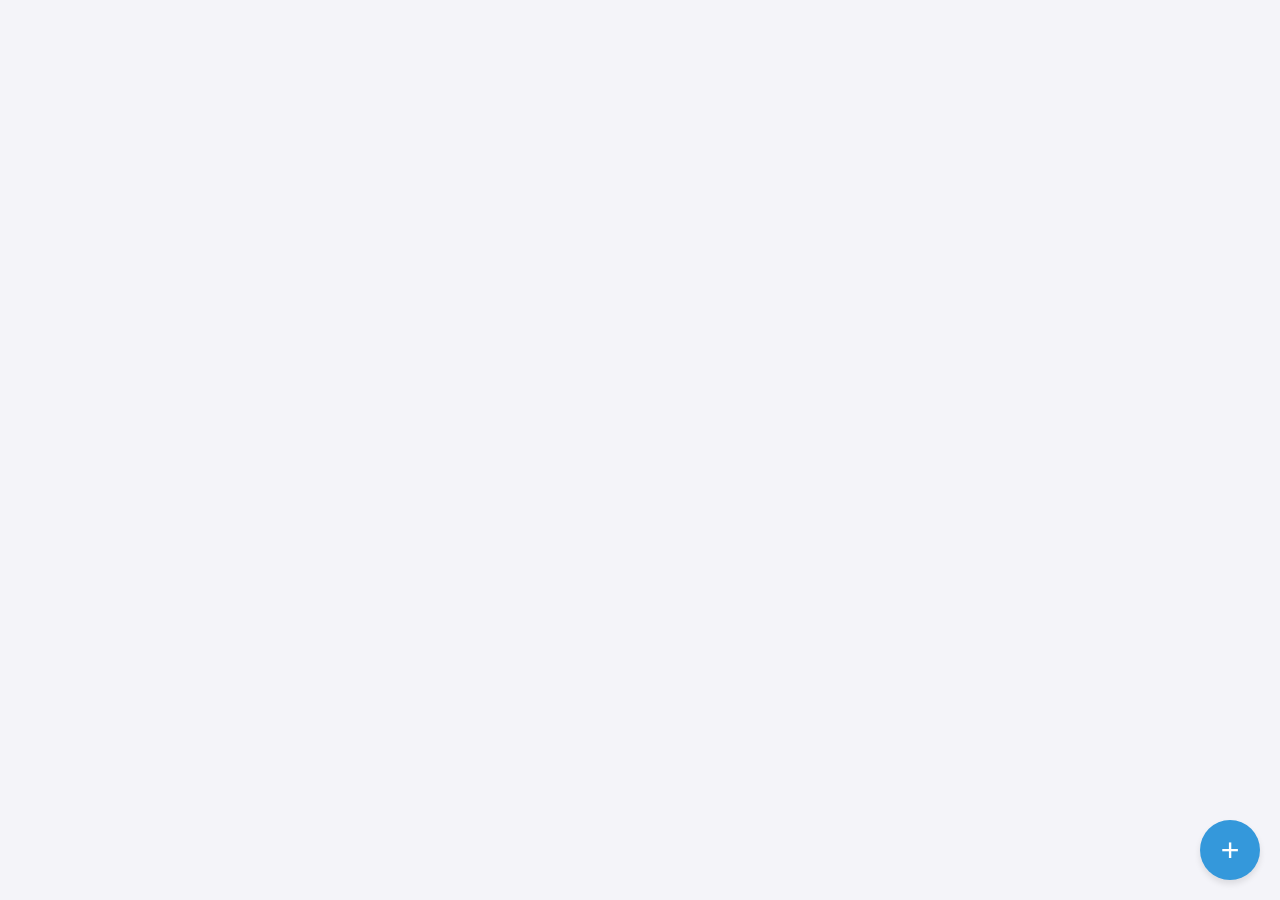
==== index_B.html @ 999f97f9 "inital commmit" ====
<!DOCTYPE html>
<html lang="en">
<head>
    <meta charset="UTF-8">
    <meta name="viewport" content="width=device-width, initial-scale=1.0">
    <title>Floating Button Design</title>
    <link rel="stylesheet" href="Materiel add.css">
    <link href="https://fonts.googleapis.com/css2?family=Roboto:wght@400;500;700&display=swap" rel="stylesheet">
</head>
<body>
    <main>
        <div id="container">
            <!-- Dynamically added boxes will appear here -->
        </div>
        <button class="floating-button" onclick="addMaterialBox()">+</button>
    </main>

    <script>
        function addMaterialBox() {
            const container = document.getElementById('container');

            const box = document.createElement('div');
            box.className = 'material-box';

            box.innerHTML = `
                <h3>Material Details</h3>
                <div class="material-details">
                    <p><strong>Name:</strong> Cement</p>
                    <p><strong>Size:</strong> 50 kg</p>
                    <p><strong>Incoming Data:</strong> 200 bags</p>
                </div>
                <div class="current-stock">
                    <h4>Current Stock</h4>
                    <p>150 bags</p>
                </div>
            `;

            container.appendChild(box);
        }
    </script>
</body>
</html>
---- Materiel add.css ----
* {
    margin: 0;
    padding: 0;
    box-sizing: border-box;
}

body {
    font-family: 'Roboto', sans-serif;
    background-color: #f4f4f9;
    color: #333;
    display: flex;
    flex-direction: column;
    align-items: center;
    justify-content: center;
    height: 100vh;
}

main {
    width: 100%;
    padding: 20px;
    display: flex;
    flex-direction: column;
    align-items: center;
    gap: 20px;
}

#container {
    display: flex;
    flex-wrap: wrap;
    gap: 20px;
    justify-content: center;
    width: 100%;
}

.material-box {
    width: 300px;
    background-color: #fff;
    border-radius: 8px;
    box-shadow: 0 4px 6px rgba(0, 0, 0, 0.1);
    padding: 20px;
    display: flex;
    flex-direction: column;
    gap: 10px;
    text-align: left;
}

.material-box h3 {
    font-size: 1.5rem;
    color: #3498db;
}

.material-details p,
.current-stock p {
    font-size: 1rem;
}

.current-stock {
    background-color: #f0f9ff;
    padding: 10px;
    border-radius: 8px;
    text-align: center;
}

.current-stock h4 {
    font-size: 1.2rem;
    color: #2c3e50;
}

.floating-button {
    position: fixed;
    bottom: 20px;
    right: 20px;
    width: 60px;
    height: 60px;
    background-color: #3498db;
    color: white;
    font-size: 2rem;
    border: none;
    border-radius: 50%;
    box-shadow: 0 4px 6px rgba(0, 0, 0, 0.1);
    cursor: pointer;
    display: flex;
    align-items: center;
    justify-content: center;
    transition: background-color 0.3s;
}

.floating-button:hover {
    background-color: #2980b9;
}

@media (max-width: 768px) {
    .material-box {
        width: 90%;
    }
}

@media (max-width: 480px) {
    .floating-button {
        width: 50px;
        height: 50px;
        font-size: 1.5rem;
    }
    .material-box {
        padding: 15px;
    }
    .material-box h3 {
        font-size: 1.2rem;
    }
    .material-details p,
    .current-stock p {
        font-size: 0.9rem;
    }
    .current-stock h4 {
        font-size: 1rem;
    }
}
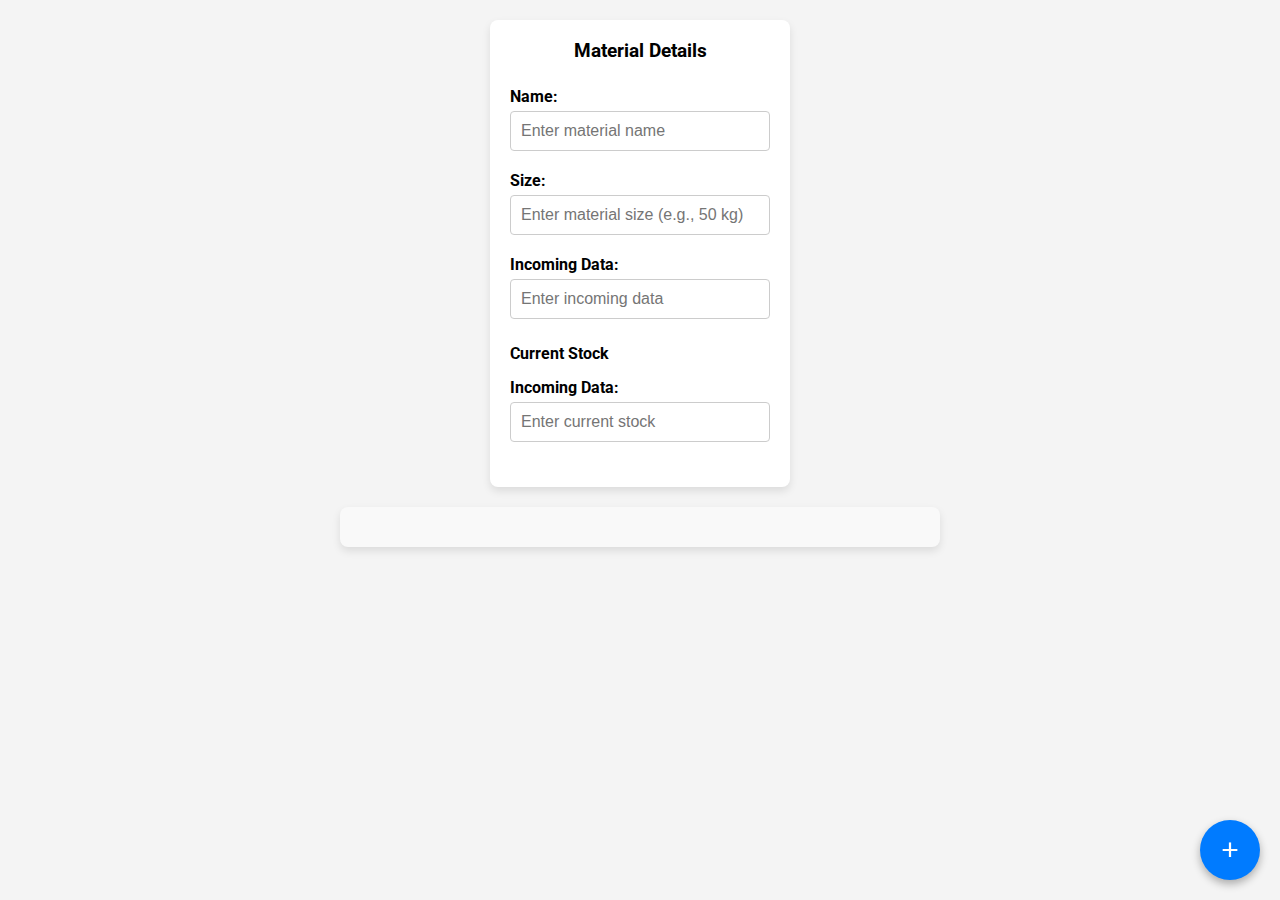
==== commit e5c857f2: "2nd page changed" ====
--- a/index_B.html
+++ b/index_B.html
@@ -1,5 +1,6 @@
 <!DOCTYPE html>
 <html lang="en">
+
 <head>
     <meta charset="UTF-8">
     <meta name="viewport" content="width=device-width, initial-scale=1.0">
@@ -7,36 +8,93 @@
     <link rel="stylesheet" href="Materiel add.css">
     <link href="https://fonts.googleapis.com/css2?family=Roboto:wght@400;500;700&display=swap" rel="stylesheet">
 </head>
+
 <body>
     <main>
-        <div id="container">
-            <!-- Dynamically added boxes will appear here -->
+        <section>
+            <div id="container">
+                <h3>Material Details</h3>
+                <div class="material-details">
+                    <p><strong>Name:</strong> <input type="text" id="materialName" placeholder="Enter material name" />
+                    </p>
+                    <p><strong>Size:</strong> <input type="text" id="materialSize"
+                            placeholder="Enter material size (e.g., 50 kg)" /></p>
+                    <p><strong>Incoming Data:</strong> <input type="number" id="incomingData"
+                            placeholder="Enter incoming data" /></p>
+                </div>
+                <div class="current-stock">
+                    <h4>Current Stock</h4>
+                    <p><strong>Incoming Data:</strong><input type="number" id="currentStock"
+                            placeholder="Enter current stock" /></p>
+                </div>
+
+            </div>
+            <div id="container_addedM">
+                <div class="material-info">
+        <!-- <h3>Material Details</h3>
+        <div class="material-details">
+            <p><strong>Name:</strong> ${materialName}</p>
+            <p><strong>Size:</strong> ${materialSize}</p>
+            <p><strong>Incoming Data:</strong> ${incomingData}</p>
         </div>
+        <div class="current-stock">
+            <h4>Current Stock</h4>
+            <p>${currentStock} bags</p>
+        </div> -->
+    </div>
+            </div>
+        </section>
+        <!-- Floating button -->
         <button class="floating-button" onclick="addMaterialBox()">+</button>
     </main>
 
     <script>
+        // Function to add a new material box with user input
         function addMaterialBox() {
+            // Get the user input values
+            const materialName = document.getElementById("materialName").value;
+            const materialSize = document.getElementById("materialSize").value;
+            const incomingData = document.getElementById("incomingData").value;
+            const currentStock = document.getElementById("currentStock").value;
+
+            // Ensure that the input fields are not empty
+            if (!materialName || !materialSize || !incomingData || !currentStock) {
+                alert('Please fill in all fields before adding.');
+                return;
+            }
+
+            // Create a new container box to hold the new material details
+            const box = document.createElement('div');
+            box.className = 'material-box';  // Adding class for styling
+
+            // Add content to the box
+            box.innerHTML = `
+    <div class="material-info">
+        <h3>Material Details</h3>
+        <div class="material-details">
+            <p><strong>Name:</strong> ${materialName}</p>
+            <p><strong>Size:</strong> ${materialSize}</p>
+            <p><strong>Incoming Data:</strong> ${incomingData}</p>
+        </div>
+        <div class="current-stock">
+            <h4>Current Stock</h4>
+            <p>${currentStock} bags</p>
+        </div>
+    </div>
+`;
+
+
+            // Append the new box to the container
             const container = document.getElementById('container');
+            container.appendChild(box);
 
-            const box = document.createElement('div');
-            box.className = 'material-box';
-
-            box.innerHTML = `
-                <h3>Material Details</h3>
-                <div class="material-details">
-                    <p><strong>Name:</strong> Cement</p>
-                    <p><strong>Size:</strong> 50 kg</p>
-                    <p><strong>Incoming Data:</strong> 200 bags</p>
-                </div>
-                <div class="current-stock">
-                    <h4>Current Stock</h4>
-                    <p>150 bags</p>
-                </div>
-            `;
-
-            container.appendChild(box);
+            // Optionally, clear the input fields after adding the new box
+            document.getElementById("materialName").value = '';
+            document.getElementById("materialSize").value = '';
+            document.getElementById("incomingData").value = '';
+            document.getElementById("currentStock").value = '';
         }
     </script>
 </body>
-</html>
+
+</html>--- a/Materiel add.css
+++ b/Materiel add.css
@@ -1,3 +1,4 @@
+/* Basic Reset */
 * {
     margin: 0;
     padding: 0;
@@ -6,112 +7,133 @@
 
 body {
     font-family: 'Roboto', sans-serif;
-    background-color: #f4f4f9;
-    color: #333;
-    display: flex;
-    flex-direction: column;
-    align-items: center;
-    justify-content: center;
-    height: 100vh;
+    background-color: #f4f4f4;
 }
 
-main {
-    width: 100%;
+/* Container for Material Details */
+#container {
+    max-width: 300px;
+    margin: 20px auto;
+    background-color: #fff;
     padding: 20px;
-    display: flex;
-    flex-direction: column;
-    align-items: center;
-    gap: 20px;
+    border-radius: 8px;
+    box-shadow: 0 4px 8px rgba(0, 0, 0, 0.1);
 }
 
-#container {
-    display: flex;
-    flex-wrap: wrap;
-    gap: 20px;
-    justify-content: center;
-    width: 100%;
+/* Material Details Section */
+.material-details, .current-stock {
+    margin-bottom: 20px;
 }
 
-.material-box {
-    width: 300px;
-    background-color: #fff;
-    border-radius: 8px;
-    box-shadow: 0 4px 6px rgba(0, 0, 0, 0.1);
-    padding: 20px;
-    display: flex;
-    flex-direction: column;
-    gap: 10px;
-    text-align: left;
+h3 {
+    text-align: center;
+    margin-bottom: 20px;
 }
 
-.material-box h3 {
-    font-size: 1.5rem;
-    color: #3498db;
+p {
+    font-size: 16px;
+    margin-bottom: 10px;
 }
 
-.material-details p,
-.current-stock p {
-    font-size: 1rem;
+input {
+    width: 100%;
+    padding: 10px;
+    font-size: 16px;
+    border: 1px solid #ccc;
+    border-radius: 4px;
+    margin-top: 5px;
 }
 
-.current-stock {
-    background-color: #f0f9ff;
-    padding: 10px;
-    border-radius: 8px;
-    text-align: center;
+input:focus {
+    border-color: #007BFF;
+    outline: none;
 }
 
-.current-stock h4 {
-    font-size: 1.2rem;
-    color: #2c3e50;
+/* Responsive Design for Small Screens */
+@media (max-width: 768px) {
+    #container {
+        padding: 15px;
+    }
+
+    h3 {
+        font-size: 22px;
+    }
+
+    input {
+        font-size: 14px;
+    }
 }
 
+/* Floating Button Styles */
 .floating-button {
     position: fixed;
     bottom: 20px;
     right: 20px;
     width: 60px;
     height: 60px;
-    background-color: #3498db;
+    border-radius: 50%;
+    background-color: #007BFF;
     color: white;
-    font-size: 2rem;
+    font-size: 30px;
     border: none;
-    border-radius: 50%;
-    box-shadow: 0 4px 6px rgba(0, 0, 0, 0.1);
+    box-shadow: 0 4px 8px rgba(0, 0, 0, 0.3);
     cursor: pointer;
     display: flex;
+    justify-content: center;
     align-items: center;
-    justify-content: center;
-    transition: background-color 0.3s;
+    transition: background-color 0.3s ease;
+}
+.material-info {
+    background: #f9f9f9;
+    padding: 20px;
+    border-radius: 8px;
+    box-shadow: 0 4px 8px rgba(0, 0, 0, 0.1);
+    width: 100%;
+    max-width: 600px;
+    margin: 0 auto;
+    display: flex;
+    flex-direction: column;
+    gap: 20px;
+}
+
+.material-info h3 {
+    font-size: 1.5rem;
+    margin-bottom: 10px;
+}
+
+.material-details p, .current-stock p {
+    font-size: 1rem;
+    margin: 5px 0;
+}
+
+.material-details, .current-stock {
+    display: flex;
+    flex-direction: column;
+    gap: 10px;
 }
 
 .floating-button:hover {
-    background-color: #2980b9;
+    background-color: #0056b3;
 }
 
-@media (max-width: 768px) {
-    .material-box {
-        width: 90%;
-    }
-}
-
+/* Further responsiveness */
 @media (max-width: 480px) {
     .floating-button {
         width: 50px;
         height: 50px;
-        font-size: 1.5rem;
+        font-size: 25px;
     }
-    .material-box {
+}
+@media (max-width: 768px) {
+    .material-info {
         padding: 15px;
     }
-    .material-box h3 {
-        font-size: 1.2rem;
+
+    .material-info h3 {
+        font-size: 1.25rem;
     }
-    .material-details p,
-    .current-stock p {
+
+    .material-details p, .current-stock p {
         font-size: 0.9rem;
     }
-    .current-stock h4 {
-        font-size: 1rem;
-    }
-}
+}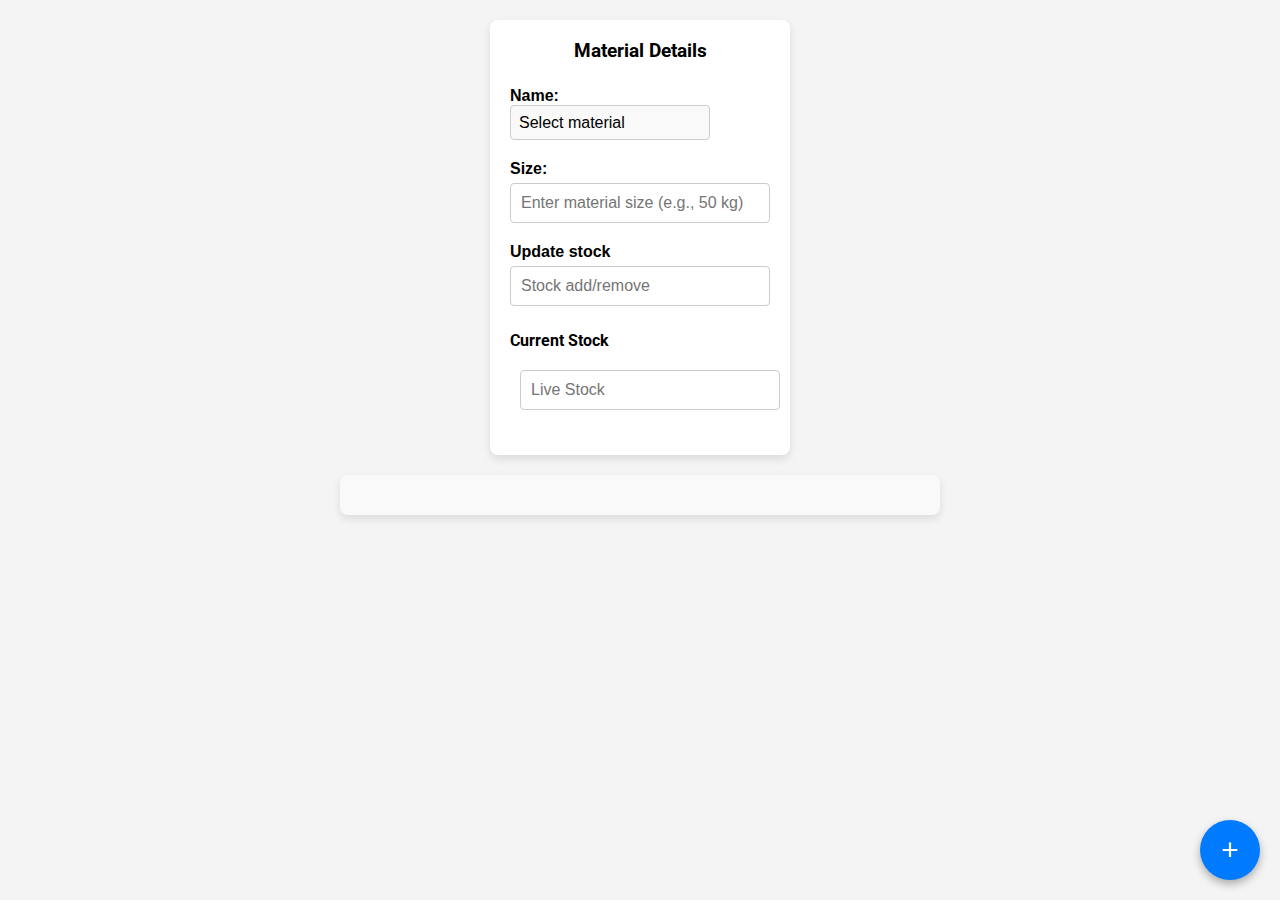
==== commit 383a4540: "all most ui fix" ====
--- a/index_B.html
+++ b/index_B.html
@@ -15,17 +15,25 @@
             <div id="container">
                 <h3>Material Details</h3>
                 <div class="material-details">
-                    <p><strong>Name:</strong> <input type="text" id="materialName" placeholder="Enter material name" />
-                    </p>
+                    <p>
+                        <strong>Name:</strong>
+                        <select id="materialName">
+                          <option value="" disabled selected>Select material</option>
+                          <option value="cement">Cement</option>
+                          <option value="sand">Sand</option>
+                          <option value="bricks">Bricks</option>
+                          <option value="steel">Steel</option>
+                        </select>
+                      </p>
                     <p><strong>Size:</strong> <input type="text" id="materialSize"
                             placeholder="Enter material size (e.g., 50 kg)" /></p>
-                    <p><strong>Incoming Data:</strong> <input type="number" id="incomingData"
-                            placeholder="Enter incoming data" /></p>
+                    <p><strong>Update stock</strong> <input type="number" id="Stockadd_remove"
+                            placeholder="Stock add/remove" /></p>
                 </div>
                 <div class="current-stock">
                     <h4>Current Stock</h4>
-                    <p><strong>Incoming Data:</strong><input type="number" id="currentStock"
-                            placeholder="Enter current stock" /></p>
+                    <p><strong></strong><input type="number" id="currentStock"
+                            placeholder="Live Stock" /></p>
                 </div>
 
             </div>
@@ -35,7 +43,7 @@
         <div class="material-details">
             <p><strong>Name:</strong> ${materialName}</p>
             <p><strong>Size:</strong> ${materialSize}</p>
-            <p><strong>Incoming Data:</strong> ${incomingData}</p>
+            <p><strong>Incoming Data:</strong> ${Stockadd_remove}</p>
         </div>
         <div class="current-stock">
             <h4>Current Stock</h4>
@@ -54,11 +62,11 @@
             // Get the user input values
             const materialName = document.getElementById("materialName").value;
             const materialSize = document.getElementById("materialSize").value;
-            const incomingData = document.getElementById("incomingData").value;
+            const Stockadd_remove = document.getElementById("Stockadd_remove").value;
             const currentStock = document.getElementById("currentStock").value;
 
             // Ensure that the input fields are not empty
-            if (!materialName || !materialSize || !incomingData || !currentStock) {
+            if (!materialName || !materialSize || !Stockadd_remove || !currentStock) {
                 alert('Please fill in all fields before adding.');
                 return;
             }
@@ -74,7 +82,7 @@
         <div class="material-details">
             <p><strong>Name:</strong> ${materialName}</p>
             <p><strong>Size:</strong> ${materialSize}</p>
-            <p><strong>Incoming Data:</strong> ${incomingData}</p>
+            <p><strong>updated data </strong> ${Stockadd_remove}</p>
         </div>
         <div class="current-stock">
             <h4>Current Stock</h4>
@@ -91,7 +99,7 @@
             // Optionally, clear the input fields after adding the new box
             document.getElementById("materialName").value = '';
             document.getElementById("materialSize").value = '';
-            document.getElementById("incomingData").value = '';
+            document.getElementById("Stockadd_remove").value = '';
             document.getElementById("currentStock").value = '';
         }
     </script>
--- a/Materiel add.css
+++ b/Materiel add.css
@@ -136,4 +136,44 @@
     .material-details p, .current-stock p {
         font-size: 0.9rem;
     }
-}+}
+/* && for option css */
+ /* General styling for the container */
+ p {
+    font-family: Arial, sans-serif;
+    font-size: 16px;
+    margin: 10px 0;
+  }
+
+  /* Styling for the label */
+  strong {
+    margin-right: 10px;
+  }
+
+  /* Styling for the select dropdown */
+  #materialName {
+    width: 200px; /* Set a fixed width */
+    padding: 8px; /* Add padding for better usability */
+    font-size: 16px; /* Match text size with other elements */
+    border: 1px solid #ccc; /* Light gray border */
+    border-radius: 4px; /* Rounded corners */
+    background-color: #f9f9f9; /* Subtle background color */
+    appearance: none; /* Remove default browser styles */
+    outline: none; /* Remove outline on focus */
+  }
+
+  /* Add a hover effect */
+  #materialName:hover {
+    border-color: #888; /* Darker border color on hover */
+  }
+
+  /* Add focus effect */
+  #materialName:focus {
+    border-color: #007BFF; /* Highlight border on focus */
+    box-shadow: 0 0 5px rgba(0, 123, 255, 0.5); /* Subtle blue glow */
+  }
+
+  /* Styling for the dropdown arrow (only works in modern browsers) */
+  #materialName::-ms-expand {
+    display: none; /* Remove default dropdown arrow in IE */
+  }